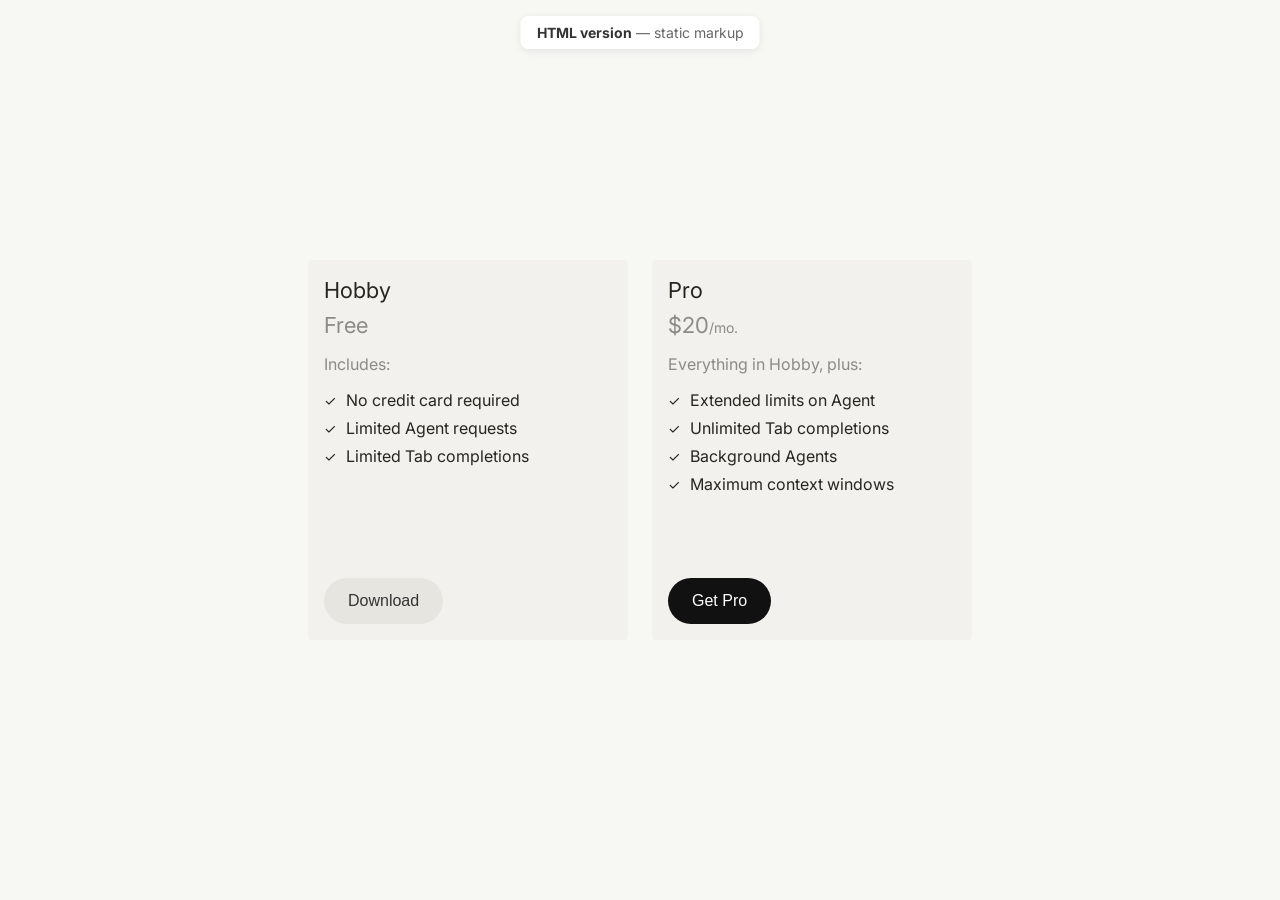
==== index.html @ 6543b9a6 "Initial commit" ====
<!DOCTYPE html>
<html lang="en">
<head>
    <meta charset="UTF-8">
    <meta name="viewport" content="width=device-width, initial-scale=1.0">
    <title>Pricing Plans — HTML version</title>
    <link rel="preconnect" href="https://fonts.googleapis.com">
    <link rel="preconnect" href="https://fonts.gstatic.com" crossorigin>
    <link href="https://fonts.googleapis.com/css2?family=Inter:wght@400;500;600;700&display=swap" rel="stylesheet">
    <link rel="stylesheet" href="styles.css">
</head>
<body>
    <p class="page-label"><strong>HTML version</strong> — static markup</p>
    <div class="cards-container">
        <div class="card">
            <div class="card-top">
                <h3 class="card-title">Hobby</h3>
                <p class="card-price">
                    <span class="card-price-amount">Free</span>
                </p>
                <div class="card-content">
                    <p class="includes-text">Includes:</p>
                    <ul class="features-list">
                        <li>
                            <span class="checkmark">✓</span>
                            No credit card required
                        </li>
                        <li>
                            <span class="checkmark">✓</span>
                            Limited Agent requests
                        </li>
                        <li>
                            <span class="checkmark">✓</span>
                            Limited Tab completions
                        </li>
                    </ul>
                </div>
            </div>
            <button class="download-button secondary">Download</button>
        </div>
        <div class="card">
            <div class="card-top">
                <h3 class="card-title">Pro</h3>
                <p class="card-price">
                    <span class="card-price-amount">$20</span>
                    <span class="card-price-period">/mo.</span>
                </p>
                <div class="card-content">
                    <p class="includes-text">Everything in Hobby, plus:</p>
                    <ul class="features-list">
                        <li>
                            <span class="checkmark">✓</span>
                            Extended limits on Agent
                        </li>
                        <li>
                            <span class="checkmark">✓</span>
                            Unlimited Tab completions
                        </li>
                        <li>
                            <span class="checkmark">✓</span>
                            Background Agents
                        </li>
                        <li>
                            <span class="checkmark">✓</span>
                            Maximum context windows
                        </li>
                    </ul>
                </div>
            </div>
            <button class="download-button primary">Get Pro</button>
        </div>
    </div>
</body>
</html>
---- styles.css ----
* {
    margin: 0;
    padding: 0;
    box-sizing: border-box;
}

body {
    font-family: 'Inter', -apple-system, BlinkMacSystemFont, 'Segoe UI', Roboto, sans-serif;
    background-color: #f7f7f4;
    display: flex;
    justify-content: center;
    align-items: center;
    min-height: 100vh;
    padding: 20px;
}

.cards-container {
    display: flex;
    flex-direction: row;
    gap: 24px;
    flex-wrap: nowrap;
    justify-content: center;
    align-items: flex-start;
}

.card {
    display: flex;
    flex-direction: column;
    min-height: 380px;
    background-color: #f2f1ed;
    border-radius: 4px;
    padding: 16px;
    width: 320px;
    flex-shrink: 0;
}

.card-top {
    display: flex;
    flex-direction: column;
}

.card-title {
    font-size: 22px;
    line-height: 28px;
    font-weight: 400;
    color: #26251e;
    margin-bottom: 8px;
}

.card-price {
    font-size: 20px;
    color: rgba(38, 37, 30, 0.5);
    display: inline-flex;
    align-items: baseline;
}

.card-price-amount {
    font-size: 22px;
    font-weight: 400;
    color: rgba(38, 37, 30, 0.5);
}

.card-price-period {
    font-size: 14px;
    color: rgba(38, 37, 30, 0.5);
}

.card-content {
    margin-bottom: 32px;
}

.includes-text {
    font-size: 16px;
    color: rgba(38, 37, 30, 0.5);
    margin: 16px 0px;
}

.features-list {
    list-style: none;
    padding: 0;
}

.features-list li {
    display: flex;
    align-items: center;
    margin-bottom: 8px;
    font-size: 16px;
    color: #26251e;
}

.checkmark {
    color: #26251e;
    font-size: 14px;
    margin-right: 10px;
    font-weight: 400;
}

.download-button {
    margin-top: auto;
    width: fit-content;
    background-color: #e6e5e0;
    border: none;
    border-radius: 999px;
    padding: 14px 24px;
    font-size: 16px;
    font-weight: 500;
    color: #333;
    cursor: pointer;
    transition: background-color 0.2s ease;
}

.download-button:hover {
    background-color: #D8D6CE;
}

.download-button:active {
    background-color: #D8D6CE;
}

.download-button.primary {
    background-color: #111;
    color: #fff;
}

.download-button.primary:hover {
    background-color: #333;
}

.download-button.primary:active {
    background-color: #333;
}

.page-label {
    position: fixed;
    top: 16px;
    left: 50%;
    transform: translateX(-50%);
    font-size: 14px;
    color: #666;
    background: #fff;
    padding: 8px 16px;
    border-radius: 8px;
    box-shadow: 0 2px 8px rgba(0,0,0,0.08);
}

.page-label strong {
    color: #333;
}
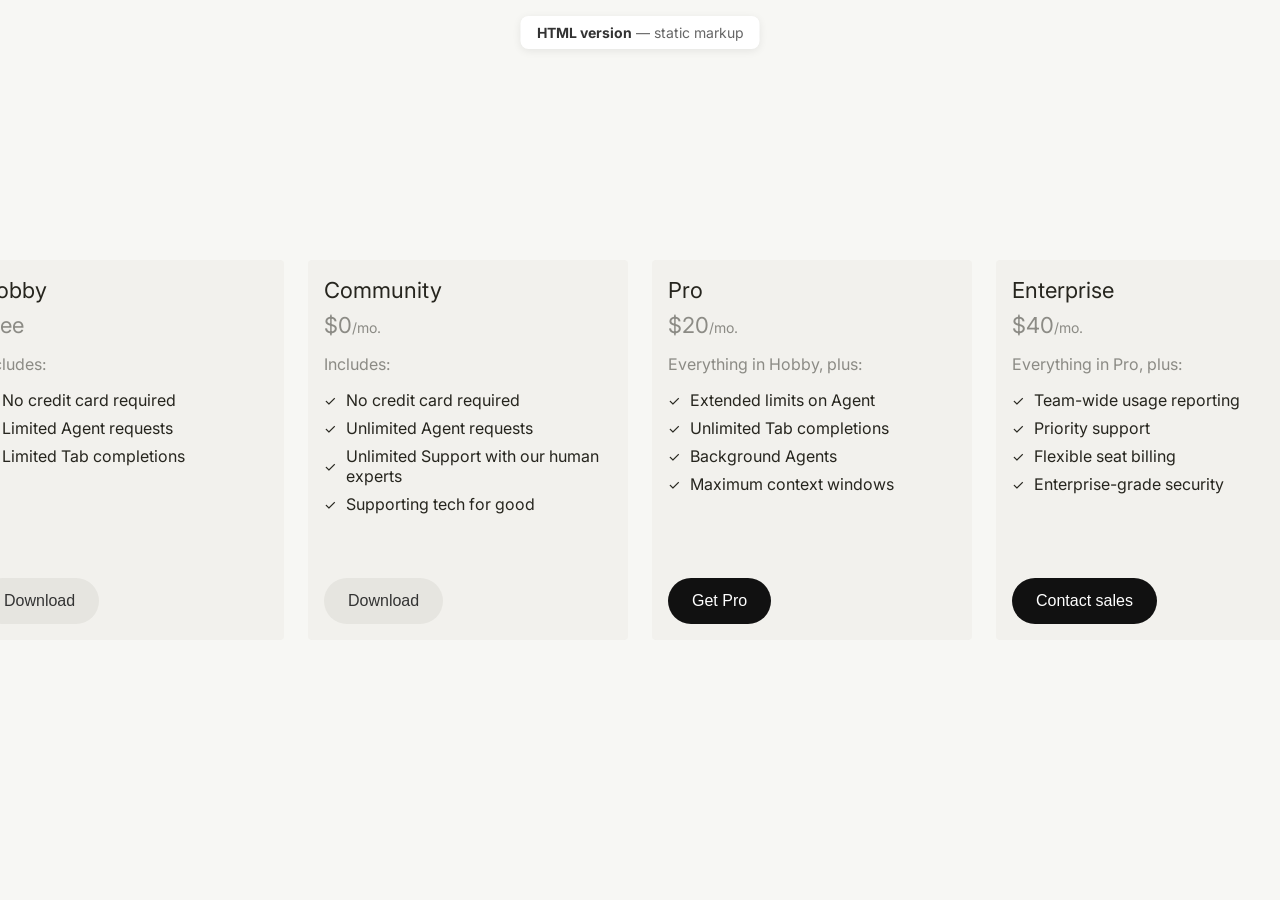
==== commit c0789232: "Added comments and card Added comments and an extra Community card" ====
--- a/index.html
+++ b/index.html
@@ -1,27 +1,44 @@
+<!-- HTML5 document declaration -->
 <!DOCTYPE html>
+<!-- Root HTML element, language set to English -->
 <html lang="en">
 <head>
+    <!-- Character encoding so text renders correctly -->
     <meta charset="UTF-8">
+    <!-- Make layout scale nicely on mobile and desktop -->
     <meta name="viewport" content="width=device-width, initial-scale=1.0">
+    <!-- Text shown in the browser tab -->
     <title>Pricing Plans — HTML version</title>
+    <!-- Performance hint: start connecting to Google Fonts early -->
     <link rel="preconnect" href="https://fonts.googleapis.com">
     <link rel="preconnect" href="https://fonts.gstatic.com" crossorigin>
+    <!-- Import Inter font family from Google Fonts -->
     <link href="https://fonts.googleapis.com/css2?family=Inter:wght@400;500;600;700&display=swap" rel="stylesheet">
+    <!-- Main stylesheet for this pricing layout -->
     <link rel="stylesheet" href="styles.css">
 </head>
 <body>
+    <!-- Small fixed label describing which version of the layout this is -->
     <p class="page-label"><strong>HTML version</strong> — static markup</p>
+
+    <!-- Flexible container that holds all pricing cards side by side -->
     <div class="cards-container">
+        <!-- Single pricing card: Hobby plan -->
         <div class="card">
+            <!-- Top section of the card with title, price and features -->
             <div class="card-top">
+                <!-- Plan name -->
                 <h3 class="card-title">Hobby</h3>
+                <!-- Price area (here just shows "Free") -->
                 <p class="card-price">
                     <span class="card-price-amount">Free</span>
-                </p>
+                </p>                <!-- List of what is included for this plan -->
                 <div class="card-content">
                     <p class="includes-text">Includes:</p>
+                    <!-- Features shown as a bullet list with checkmarks -->
                     <ul class="features-list">
                         <li>
+                            <!-- Visual check icon before each feature -->
                             <span class="checkmark">✓</span>
                             No credit card required
                         </li>
@@ -36,15 +53,55 @@
                     </ul>
                 </div>
             </div>
+            <!-- Call-to-action button for downloading the Hobby plan (secondary style) -->
             <button class="download-button secondary">Download</button>
         </div>
+
+        <!-- Single pricing card: Community plan -->
         <div class="card">
             <div class="card-top">
+                <h3 class="card-title">Community</h3>
+                <p class="card-price">
+                    <span class="card-price-amount">$0</span>
+                    <span class="card-price-period">/mo.</span>
+                </p>
+                <div class="card-content">
+                    <p class="includes-text">Includes:</p>
+                    <ul class="features-list">
+                        <li>
+                            <span class="checkmark">✓</span>
+                            No credit card required
+                        </li>
+                        <li>
+                            <span class="checkmark">✓</span>
+                            Unlimited Agent requests
+                        </li>
+                        <li>
+                            <span class="checkmark">✓</span>
+                            Unlimited Support with our human experts
+                        </li>
+                        <li>
+                            <span class="checkmark">✓</span>
+                            Supporting tech for good
+                        </li>
+                    </ul>
+                </div>
+            </div>
+            <!-- Button style and label now match the Hobby plan -->
+            <button class="download-button secondary">Download</button>
+        </div>
+
+        <!-- Single pricing card: Pro plan (with primary emphasis on the button) -->
+        <div class="card">
+            <div class="card-top">
+                <!-- Plan name -->
                 <h3 class="card-title">Pro</h3>
+                <!-- Price area with amount and billing period -->
                 <p class="card-price">
                     <span class="card-price-amount">$20</span>
                     <span class="card-price-period">/mo.</span>
                 </p>
+                <!-- Additional features on top of the Hobby plan -->
                 <div class="card-content">
                     <p class="includes-text">Everything in Hobby, plus:</p>
                     <ul class="features-list">
@@ -67,7 +124,46 @@
                     </ul>
                 </div>
             </div>
+            <!-- Primary call-to-action button that highlights the Pro plan -->
             <button class="download-button primary">Get Pro</button>
+
+        </div>
+
+        <!-- Single pricing card: Enterprise plan (built the same way as the others) -->
+        <div class="card">
+            <div class="card-top">
+                <!-- Plan name -->
+                <h3 class="card-title">Enterprise</h3>
+                <!-- Price area with amount and billing period -->
+                <p class="card-price">
+                    <span class="card-price-amount">$40</span>
+                    <span class="card-price-period">/mo.</span>
+                </p>
+                <!-- Enterprise features on top of the Pro plan -->
+                <div class="card-content">
+                    <p class="includes-text">Everything in Pro, plus:</p>
+                    <ul class="features-list">
+                        <li>
+                            <span class="checkmark">✓</span>
+                            Team-wide usage reporting
+                        </li>
+                        <li>
+                            <span class="checkmark">✓</span>
+                            Priority support
+                        </li>
+                        <li>
+                            <span class="checkmark">✓</span>
+                            Flexible seat billing
+                        </li>
+                        <li>
+                            <span class="checkmark">✓</span>
+                            Enterprise-grade security
+                        </li>
+                    </ul>
+                </div>
+            </div>
+            <!-- Primary call-to-action button that promotes the Enterprise plan -->
+            <button class="download-button primary">Contact sales</button>
         </div>
     </div>
 </body>
--- a/styles.css
+++ b/styles.css
@@ -1,148 +1,203 @@
+/* Global reset so spacing behaves consistently across elements */
 * {
     margin: 0;
     padding: 0;
     box-sizing: border-box;
 }
 
+/* Page-level layout and base typography */
 body {
+    /* Main typeface and system fallbacks */
     font-family: 'Inter', -apple-system, BlinkMacSystemFont, 'Segoe UI', Roboto, sans-serif;
+    /* Soft neutral background behind the cards */
     background-color: #f7f7f4;
+    /* Center the cards container both vertically and horizontally */
     display: flex;
     justify-content: center;
     align-items: center;
+    /* Make body at least full viewport height for vertical centering */
     min-height: 100vh;
+    /* Add breathing room on smaller screens */
     padding: 20px;
 }
 
+/* Container that holds the two pricing cards side by side */
 .cards-container {
     display: flex;
+    /* Place cards in a row on wide screens */
     flex-direction: row;
+    /* Visual gap between the cards */
     gap: 24px;
+    /* Keep cards on one line instead of wrapping */
     flex-wrap: nowrap;
+    /* Center the group of cards horizontally */
     justify-content: center;
+    /* Align card tops to line up visually */
     align-items: flex-start;
 }
 
+/* Individual pricing card */
 .card {
     display: flex;
     flex-direction: column;
+    /* Ensure the card has enough vertical space for content */
     min-height: 380px;
+    /* Slightly darker neutral background than the page */
     background-color: #f2f1ed;
     border-radius: 4px;
+    /* Inner padding around the content */
     padding: 16px;
+    /* Fixed width to make cards consistent */
     width: 320px;
+    /* Prevent the card from shrinking when space is tight */
     flex-shrink: 0;
 }
 
+/* Top section of the card containing title, price and features */
 .card-top {
     display: flex;
     flex-direction: column;
 }
 
+/* Plan title (Hobby, Pro, etc.) */
 .card-title {
     font-size: 22px;
     line-height: 28px;
     font-weight: 400;
     color: #26251e;
+    /* Space below the title before the price */
     margin-bottom: 8px;
 }
 
+/* Container for the price and optional period label */
 .card-price {
     font-size: 20px;
-    color: rgba(38, 37, 30, 0.5);
+    /* Muted text color to keep price soft */
+    color: rgba(38, 37, 30, 0.5);
+    /* Keep amount and period on one line */
     display: inline-flex;
+    /* Align numbers and period nicely on the baseline */
     align-items: baseline;
 }
 
+/* Main price amount (e.g. Free, $20) */
 .card-price-amount {
     font-size: 22px;
     font-weight: 400;
     color: rgba(38, 37, 30, 0.5);
 }
 
+/* Price period (e.g. /mo.) */
 .card-price-period {
     font-size: 14px;
     color: rgba(38, 37, 30, 0.5);
 }
 
+/* Wrapper around the "Includes" label and features list */
 .card-content {
+    /* Space below the content to separate from the button */
     margin-bottom: 32px;
 }
 
+/* "Includes" / "Everything in Hobby, plus:" label text */
 .includes-text {
     font-size: 16px;
     color: rgba(38, 37, 30, 0.5);
+    /* Space above and below the label */
     margin: 16px 0px;
 }
 
+/* Features list beneath each plan */
 .features-list {
+    /* Remove default bullets and left padding */
     list-style: none;
     padding: 0;
 }
 
+/* Individual feature item row */
 .features-list li {
     display: flex;
     align-items: center;
+    /* Vertical spacing between features */
     margin-bottom: 8px;
     font-size: 16px;
     color: #26251e;
 }
 
+/* Checkmark icon that appears before each feature */
 .checkmark {
     color: #26251e;
     font-size: 14px;
+    /* Space between checkmark and feature text */
     margin-right: 10px;
     font-weight: 400;
 }
 
+/* Base styling shared by all CTA buttons */
 .download-button {
+    /* Push button to the bottom of the card */
     margin-top: auto;
+    /* Make button as wide as its content */
     width: fit-content;
+    /* Neutral button background for secondary style */
     background-color: #e6e5e0;
     border: none;
+    /* Pill-shaped button */
     border-radius: 999px;
+    /* Comfortable click/tap area */
     padding: 14px 24px;
     font-size: 16px;
     font-weight: 500;
     color: #333;
     cursor: pointer;
+    /* Smooth background color changes on hover/active */
     transition: background-color 0.2s ease;
 }
 
+/* Hover state for secondary button */
 .download-button:hover {
     background-color: #D8D6CE;
 }
 
+/* Active (pressed) state for secondary button */
 .download-button:active {
     background-color: #D8D6CE;
 }
 
+/* Primary button variant used for the Pro plan */
 .download-button.primary {
     background-color: #111;
     color: #fff;
 }
 
+/* Hover state for primary button */
 .download-button.primary:hover {
     background-color: #333;
 }
 
+/* Active (pressed) state for primary button */
 .download-button.primary:active {
     background-color: #333;
 }
 
+/* Fixed label at the top that identifies this as the HTML version */
 .page-label {
     position: fixed;
     top: 16px;
     left: 50%;
+    /* Center horizontally relative to the viewport */
     transform: translateX(-50%);
     font-size: 14px;
     color: #666;
     background: #fff;
+    /* Subtle padding and rounded corners to make it feel like a tag */
     padding: 8px 16px;
     border-radius: 8px;
+    /* Soft shadow so it floats above the layout */
     box-shadow: 0 2px 8px rgba(0,0,0,0.08);
 }
 
+/* Slightly darker text for the strong label inside the tag */
 .page-label strong {
     color: #333;
 }
